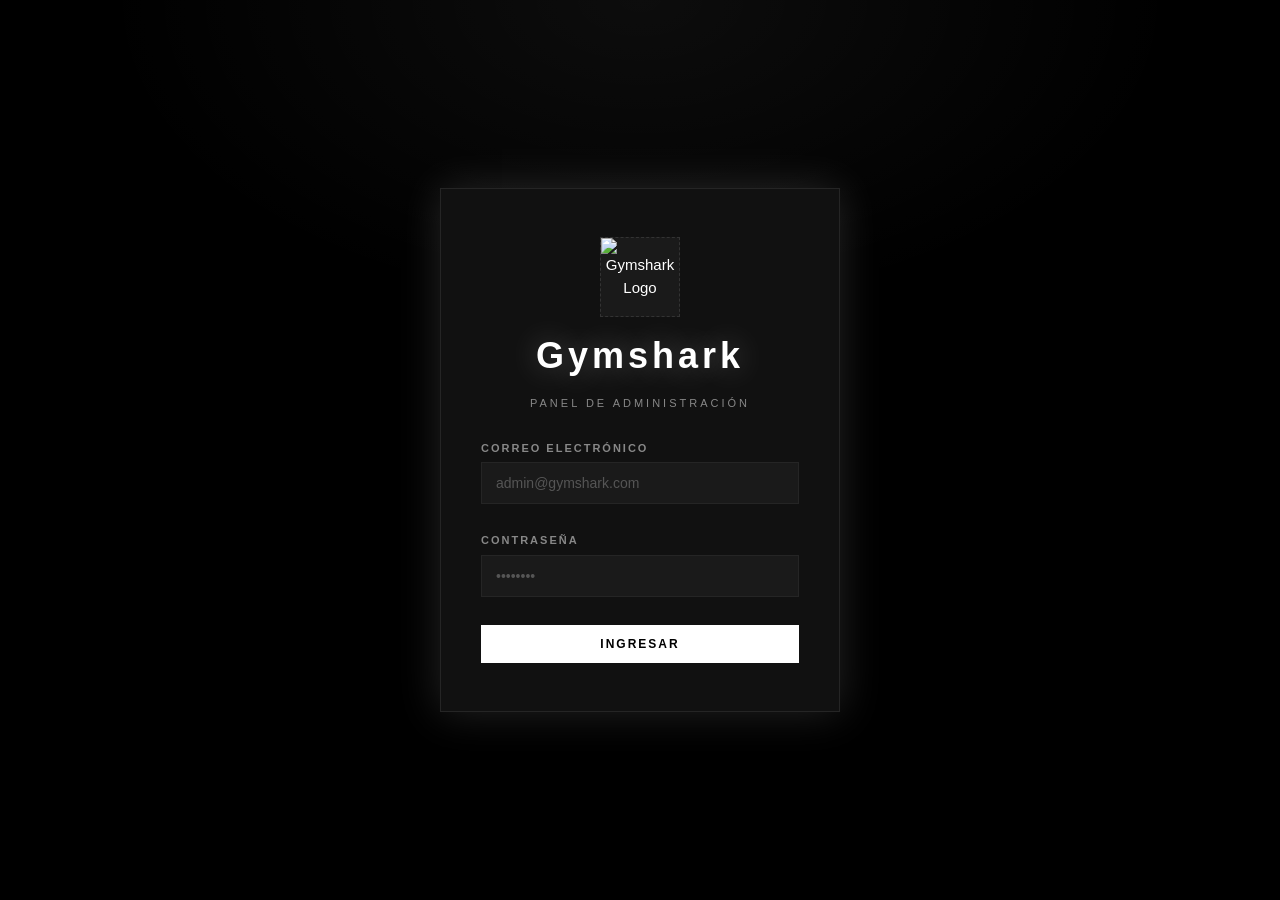
==== Admin/01-html/01-login.html @ c37803ee "feat(borrador): base html y css para admin" ====
<!DOCTYPE html>
<html lang="en">
<head>
    <meta charset="UTF-8">
    <meta name="viewport" content="width=device-width, initial-scale=1.0">
    <title>LOGIN</title>
    <link rel="stylesheet" href="../02-css/00-root.css">
    <link rel="stylesheet" href="../02-css/01-login.css">
</head>
<body>
    
    <div id="page-login" class="page active">
  <div class="login-box">
    <div class="login-brand">
      <img src="LOGO.png" alt="Gymshark Logo" />
      <h1>Gymshark</h1>
      <p>Panel de Administración</p>
    </div>

    <div class="field">
      <label for="login-email">Correo electrónico</label>
      <input id="login-email" type="email" placeholder="admin@gymshark.com" />
    </div>

    <div class="field">
      <label for="login-pass">Contraseña</label>
      <input id="login-pass" type="password" placeholder="••••••••" />
    </div>
    <a href="../01-html/02-dashboard.html"><button class="btn btn-primary" id="btn-login" style="width:100%">Ingresar</button></a>
    
  </div>
</div>
</body>
</html>
---- Admin/02-css/00-root.css ----
:root {
      --black:    #000000;
      --gray-900: #0a0a0a;
      --gray-800: #111111;
      --gray-700: #1a1a1a;
      --gray-600: #252525;
      --gray-500: #333333;
      --gray-400: #555555;
      --gray-300: #888888;
      --gray-200: #bbbbbb;
      --white:    #ffffff;
      --accent:   #ffffff;
      --danger:   #ff3b3b;
      --success:  #2dde98;
      --shadow-sm:  0 0 12px rgba(255,255,255,0.06);
      --shadow-md:  0 0 24px rgba(255,255,255,0.10);
      --shadow-lg:  0 0 40px rgba(255,255,255,0.14);
      --shadow-btn: 0 0 20px rgba(255,255,255,0.25);
      --radius:   4px;
      --sidebar-w: 220px;
      --transition: .2s ease;
    }

    /* ─── RESET ─────────────────────────────────── */
    *, *::before, *::after { box-sizing: border-box; margin: 0; padding: 0; }
    html, body { height: 100%; }
    body {
      font-family: 'Barlow', sans-serif;
      background: var(--black);
      color: var(--white);
      font-size: 15px;
      line-height: 1.5;
    }
    button { font-family: inherit; cursor: pointer; border: none; outline: none; }
    input, textarea, select {
      font-family: inherit;
      font-size: 14px;
      outline: none;
      border: none;
    }
    a { text-decoration: none; color: inherit; }
    ul { list-style: none; }

    /* ─── HELPERS ────────────────────────────────── */
    .hidden   { display: none !important; }
    .page     { display: none; height: 100%; }
    .page.active { display: flex; }
---- Admin/02-css/01-login.css ----
#page-login {
      align-items: center;
      justify-content: center;
      min-height: 100vh;
      background:
        radial-gradient(ellipse 60% 50% at 50% 0%, rgba(255,255,255,0.05) 0%, transparent 70%),
        var(--black);
    }

    .login-box {
      width: 100%;
      max-width: 400px;
      background: var(--gray-800);
      border: 1px solid var(--gray-600);
      box-shadow: var(--shadow-lg);
      padding: 48px 40px;
      display: flex;
      flex-direction: column;
      gap: 28px;
    }

    .login-brand {
      text-align: center;
      display: flex;
      flex-direction: column;
      align-items: center;
      gap: 12px;
    }

    .login-brand img {
      width: 80px;
      height: 80px;
      object-fit: contain;
      /* placeholder mientras no hay imagen */
      background: var(--gray-700);
      border: 1px dashed var(--gray-500);
    }

    .login-brand h1 {
      font-family: 'Bebas Neue', sans-serif;
      font-size: 36px;
      letter-spacing: 4px;
      color: var(--white);
      text-shadow: 0 0 30px rgba(255,255,255,0.3);
    }

    .login-brand p {
      font-size: 11px;
      letter-spacing: 3px;
      text-transform: uppercase;
      color: var(--gray-300);
    }

    .field {
      display: flex;
      flex-direction: column;
      gap: 6px;
    }

    .field label {
      font-size: 11px;
      letter-spacing: 2px;
      text-transform: uppercase;
      color: var(--gray-300);
      font-weight: 600;
    }

    .field input,
    .field textarea,
    .field select {
      background: var(--gray-700);
      border: 1px solid var(--gray-600);
      color: var(--white);
      padding: 12px 14px;
      transition: border var(--transition), box-shadow var(--transition);
    }

    .field input::placeholder,
    .field textarea::placeholder { color: var(--gray-400); }

    .field input:focus,
    .field textarea:focus,
    .field select:focus {
      border-color: var(--white);
      box-shadow: var(--shadow-sm);
    }

    .field select option { background: var(--gray-700); }

    /* ─── BUTTONS ────────────────────────────────── */
    .btn {
      padding: 12px 20px;
      font-size: 12px;
      font-weight: 700;
      letter-spacing: 2px;
      text-transform: uppercase;
      transition: box-shadow var(--transition), transform var(--transition), background var(--transition);
    }

    .btn-primary {
      background: var(--white);
      color: var(--black);
    }
    .btn-primary:hover {
      box-shadow: var(--shadow-btn);
      transform: translateY(-1px);
    }

    .btn-outline {
      background: transparent;
      color: var(--white);
      border: 1px solid var(--gray-500);
    }
    .btn-outline:hover {
      border-color: var(--white);
      box-shadow: var(--shadow-sm);
    }

    .btn-danger {
      background: transparent;
      color: var(--danger);
      border: 1px solid rgba(255,59,59,.35);
      font-size: 11px;
      letter-spacing: 1.5px;
      padding: 8px 14px;
    }
    .btn-danger:hover {
      background: rgba(255,59,59,.08);
      border-color: var(--danger);
    }

    .btn-edit {
      background: transparent;
      color: var(--white);
      border: 1px solid var(--gray-500);
      font-size: 11px;
      letter-spacing: 1.5px;
      padding: 8px 14px;
    }
    .btn-edit:hover {
      border-color: var(--white);
      box-shadow: 0 0 12px rgba(255,255,255,0.15);
    }

    .btn-icon {
      background: none;
      color: var(--gray-300);
      padding: 6px 10px;
      font-size: 16px;
      transition: color var(--transition);
    }
    .btn-icon:hover { color: var(--white); }
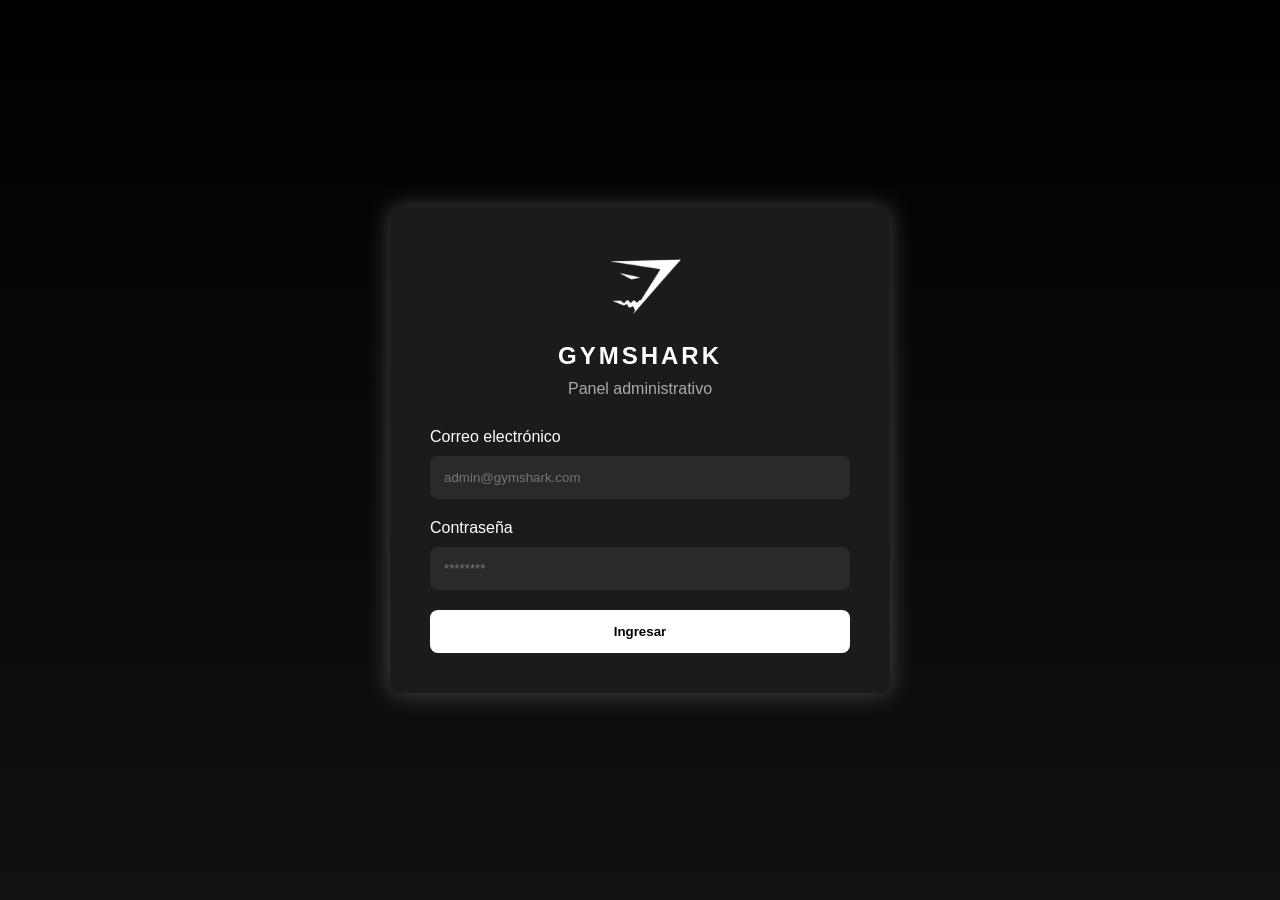
==== commit f89ad7df: "fix(front): ajuste diseño" ====
--- a/Admin/01-html/01-login.html
+++ b/Admin/01-html/01-login.html
@@ -1,34 +1,60 @@
 <!DOCTYPE html>
-<html lang="en">
+<html lang="es">
+
 <head>
+
     <meta charset="UTF-8">
     <meta name="viewport" content="width=device-width, initial-scale=1.0">
-    <title>LOGIN</title>
+
+    <title>Gymshark Login</title>
+
     <link rel="stylesheet" href="../02-css/00-root.css">
     <link rel="stylesheet" href="../02-css/01-login.css">
+
 </head>
+
 <body>
-    
-    <div id="page-login" class="page active">
-  <div class="login-box">
-    <div class="login-brand">
-      <img src="LOGO.png" alt="Gymshark Logo" />
-      <h1>Gymshark</h1>
-      <p>Panel de Administración</p>
-    </div>
 
-    <div class="field">
-      <label for="login-email">Correo electrónico</label>
-      <input id="login-email" type="email" placeholder="admin@gymshark.com" />
-    </div>
+    <section class="login-container">
 
-    <div class="field">
-      <label for="login-pass">Contraseña</label>
-      <input id="login-pass" type="password" placeholder="••••••••" />
-    </div>
-    <a href="../01-html/02-dashboard.html"><button class="btn btn-primary" id="btn-login" style="width:100%">Ingresar</button></a>
-    
-  </div>
-</div>
+        <div class="login-box">
+
+            <!-- LOGO -->
+            <img src="../img/logoGymshark.png" alt="Logo">
+
+            <h1>GYMSHARK</h1>
+
+            <p>Panel administrativo</p>
+
+            <form>
+
+                <div class="input-group">
+
+                    <label>Correo electrónico</label>
+
+                    <input type="email" placeholder="admin@gymshark.com">
+
+                </div>
+
+                <div class="input-group">
+
+                    <label>Contraseña</label>
+
+                    <input type="password" placeholder="********">
+
+                </div>
+
+                <button type="button">
+                    Ingresar
+                </button>
+
+            </form>
+
+        </div>
+
+    </section>
+
+    <script src="../js/app.js"></script>
+
 </body>
-</html>
+</html>
--- a/Admin/02-css/00-root.css
+++ b/Admin/02-css/00-root.css
@@ -1,47 +1,44 @@
-:root {
-      --black:    #000000;
-      --gray-900: #0a0a0a;
-      --gray-800: #111111;
-      --gray-700: #1a1a1a;
-      --gray-600: #252525;
-      --gray-500: #333333;
-      --gray-400: #555555;
-      --gray-300: #888888;
-      --gray-200: #bbbbbb;
-      --white:    #ffffff;
-      --accent:   #ffffff;
-      --danger:   #ff3b3b;
-      --success:  #2dde98;
-      --shadow-sm:  0 0 12px rgba(255,255,255,0.06);
-      --shadow-md:  0 0 24px rgba(255,255,255,0.10);
-      --shadow-lg:  0 0 40px rgba(255,255,255,0.14);
-      --shadow-btn: 0 0 20px rgba(255,255,255,0.25);
-      --radius:   4px;
-      --sidebar-w: 220px;
-      --transition: .2s ease;
-    }
+:root{
 
-    /* ─── RESET ─────────────────────────────────── */
-    *, *::before, *::after { box-sizing: border-box; margin: 0; padding: 0; }
-    html, body { height: 100%; }
-    body {
-      font-family: 'Barlow', sans-serif;
-      background: var(--black);
-      color: var(--white);
-      font-size: 15px;
-      line-height: 1.5;
-    }
-    button { font-family: inherit; cursor: pointer; border: none; outline: none; }
-    input, textarea, select {
-      font-family: inherit;
-      font-size: 14px;
-      outline: none;
-      border: none;
-    }
-    a { text-decoration: none; color: inherit; }
-    ul { list-style: none; }
+    --black:#000;
+    --dark:#111;
+    --gray:#1b1b1b;
+    --light-gray:#2a2a2a;
+    --white:#fff;
+    --red:#ff3b3b;
 
-    /* ─── HELPERS ────────────────────────────────── */
-    .hidden   { display: none !important; }
-    .page     { display: none; height: 100%; }
-    .page.active { display: flex; }+    --shadow:
+    0 0 20px rgba(255,255,255,.12);
+
+    --transition:.3s ease;
+
+    --radius:8px;
+
+    --font:Arial, Helvetica, sans-serif;
+
+}
+
+*{
+    margin:0;
+    padding:0;
+    box-sizing:border-box;
+}
+
+body{
+    background:var(--black);
+    color:var(--white);
+    font-family:var(--font);
+}
+
+button{
+    border:none;
+    cursor:pointer;
+    transition:var(--transition);
+}
+
+input,
+textarea{
+    border:none;
+    outline:none;
+    font-family:var(--font);
+}
--- a/Admin/02-css/01-login.css
+++ b/Admin/02-css/01-login.css
@@ -1,154 +1,123 @@
+.login-container{
 
-    #page-login {
-      align-items: center;
-      justify-content: center;
-      min-height: 100vh;
-      background:
-        radial-gradient(ellipse 60% 50% at 50% 0%, rgba(255,255,255,0.05) 0%, transparent 70%),
-        var(--black);
-    }
+    width:100%;
+    height:100vh;
 
-    .login-box {
-      width: 100%;
-      max-width: 400px;
-      background: var(--gray-800);
-      border: 1px solid var(--gray-600);
-      box-shadow: var(--shadow-lg);
-      padding: 48px 40px;
-      display: flex;
-      flex-direction: column;
-      gap: 28px;
-    }
+    display:flex;
+    justify-content:center;
+    align-items:center;
 
-    .login-brand {
-      text-align: center;
-      display: flex;
-      flex-direction: column;
-      align-items: center;
-      gap: 12px;
-    }
+    background:
+    linear-gradient(to bottom,#000,#111);
+    box-shadow: white;
 
-    .login-brand img {
-      width: 80px;
-      height: 80px;
-      object-fit: contain;
-      /* placeholder mientras no hay imagen */
-      background: var(--gray-700);
-      border: 1px dashed var(--gray-500);
-    }
+}
 
-    .login-brand h1 {
-      font-family: 'Bebas Neue', sans-serif;
-      font-size: 36px;
-      letter-spacing: 4px;
-      color: var(--white);
-      text-shadow: 0 0 30px rgba(255,255,255,0.3);
-    }
+.login-box{
 
-    .login-brand p {
-      font-size: 11px;
-      letter-spacing: 3px;
-      text-transform: uppercase;
-      color: var(--gray-300);
-    }
+    width:500px;
 
-    .field {
-      display: flex;
-      flex-direction: column;
-      gap: 6px;
-    }
+    background:var(--gray);
 
-    .field label {
-      font-size: 11px;
-      letter-spacing: 2px;
-      text-transform: uppercase;
-      color: var(--gray-300);
-      font-weight: 600;
-    }
+    padding:40px;
 
-    .field input,
-    .field textarea,
-    .field select {
-      background: var(--gray-700);
-      border: 1px solid var(--gray-600);
-      color: var(--white);
-      padding: 12px 14px;
-      transition: border var(--transition), box-shadow var(--transition);
-    }
+    border-radius:var(--radius);
 
-    .field input::placeholder,
-    .field textarea::placeholder { color: var(--gray-400); }
+    box-shadow:
+    0 0 25px rgba(255,255,255,.25);
+    transition:
+    transform .3s ease,
+    box-shadow .3s ease;
 
-    .field input:focus,
-    .field textarea:focus,
-    .field select:focus {
-      border-color: var(--white);
-      box-shadow: var(--shadow-sm);
-    }
+}
 
-    .field select option { background: var(--gray-700); }
+.login-box img{
 
-    /* ─── BUTTONS ────────────────────────────────── */
-    .btn {
-      padding: 12px 20px;
-      font-size: 12px;
-      font-weight: 700;
-      letter-spacing: 2px;
-      text-transform: uppercase;
-      transition: box-shadow var(--transition), transform var(--transition), background var(--transition);
-    }
+    width:90px;
 
-    .btn-primary {
-      background: var(--white);
-      color: var(--black);
-    }
-    .btn-primary:hover {
-      box-shadow: var(--shadow-btn);
-      transform: translateY(-1px);
-    }
+    display:block;
 
-    .btn-outline {
-      background: transparent;
-      color: var(--white);
-      border: 1px solid var(--gray-500);
-    }
-    .btn-outline:hover {
-      border-color: var(--white);
-      box-shadow: var(--shadow-sm);
-    }
+    margin:auto;
 
-    .btn-danger {
-      background: transparent;
-      color: var(--danger);
-      border: 1px solid rgba(255,59,59,.35);
-      font-size: 11px;
-      letter-spacing: 1.5px;
-      padding: 8px 14px;
-    }
-    .btn-danger:hover {
-      background: rgba(255,59,59,.08);
-      border-color: var(--danger);
-    }
+    margin-bottom:20px;
 
-    .btn-edit {
-      background: transparent;
-      color: var(--white);
-      border: 1px solid var(--gray-500);
-      font-size: 11px;
-      letter-spacing: 1.5px;
-      padding: 8px 14px;
-    }
-    .btn-edit:hover {
-      border-color: var(--white);
-      box-shadow: 0 0 12px rgba(255,255,255,0.15);
-    }
+}
 
-    .btn-icon {
-      background: none;
-      color: var(--gray-300);
-      padding: 6px 10px;
-      font-size: 16px;
-      transition: color var(--transition);
-    }
-    .btn-icon:hover { color: var(--white); }
+.login-box h1{
 
+    text-align:center;
+
+    margin-bottom:10px;
+
+    letter-spacing:3px;
+
+}
+
+.login-box p{
+
+    text-align:center;
+
+    color:#aaa;
+
+    margin-bottom:30px;
+
+}
+
+.input-group{
+
+    display:flex;
+    flex-direction:column;
+
+    margin-bottom:20px;
+
+}
+
+.input-group label{
+
+    margin-bottom:10px;
+
+}
+
+.input-group input{
+
+    padding:14px;
+
+    border-radius:var(--radius);
+
+    background:var(--light-gray);
+
+    color:white;
+
+}
+
+.input-group input:focus{
+
+    box-shadow:var(--shadow);
+
+}
+
+.login-box button{
+
+    width:100%;
+
+    padding:14px;
+
+    background:white;
+
+    color:black;
+
+    font-weight:bold;
+
+    border-radius:var(--radius);
+
+}
+
+.login-box button:hover{
+
+    background:black;
+
+    color:white;
+
+    box-shadow:var(--shadow);
+
+}
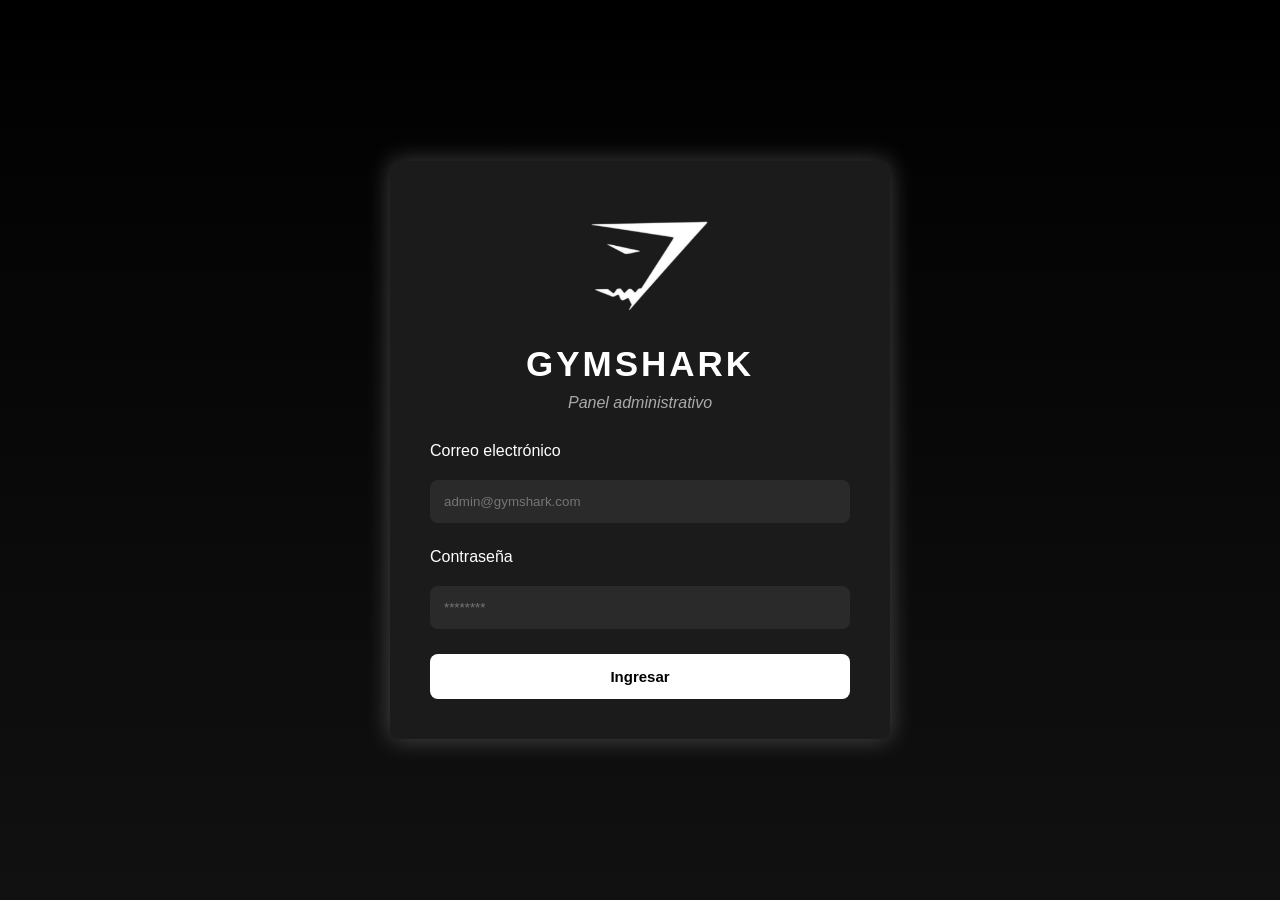
==== commit 3e669faf: "fix(ajuste vista): ajustes, pero con html" ====
--- a/Admin/01-html/01-login.html
+++ b/Admin/01-html/01-login.html
@@ -28,7 +28,7 @@
 
             <form>
 
-                <div class="input-group">
+                <div class="input-datos">
 
                     <label>Correo electrónico</label>
 
@@ -36,7 +36,7 @@
 
                 </div>
 
-                <div class="input-group">
+                <div class="input-datos">
 
                     <label>Contraseña</label>
 
@@ -54,7 +54,6 @@
 
     </section>
 
-    <script src="../js/app.js"></script>
 
 </body>
 </html>
--- a/Admin/02-css/01-login.css
+++ b/Admin/02-css/01-login.css
@@ -25,15 +25,20 @@
 
     box-shadow:
     0 0 25px rgba(255,255,255,.25);
-    transition:
-    transform .3s ease,
-    box-shadow .3s ease;
+    overflow: hidden;
+    transition: 0.4s;
+}
+
+.login-box:hover{
+    transform: translateY(-10px);
+
+    box-shadow: 0 0 20px #ffffff;
 
 }
 
 .login-box img{
 
-    width:90px;
+    width:150px;
 
     display:block;
 
@@ -51,6 +56,8 @@
 
     letter-spacing:3px;
 
+    font-size: 35px;
+
 }
 
 .login-box p{
@@ -61,24 +68,25 @@
 
     margin-bottom:30px;
 
+    font-style: italic;
+
 }
 
-.input-group{
+.input-datos{
 
     display:flex;
     flex-direction:column;
+    margin-bottom:25px;
+
+}
+
+.input-datos label{
 
     margin-bottom:20px;
 
 }
 
-.input-group label{
-
-    margin-bottom:10px;
-
-}
-
-.input-group input{
+.input-datos input{
 
     padding:14px;
 
@@ -90,7 +98,7 @@
 
 }
 
-.input-group input:focus{
+.input-datos input:focus{
 
     box-shadow:var(--shadow);
 
@@ -107,6 +115,7 @@
     color:black;
 
     font-weight:bold;
+    font-size: 15px;
 
     border-radius:var(--radius);
 
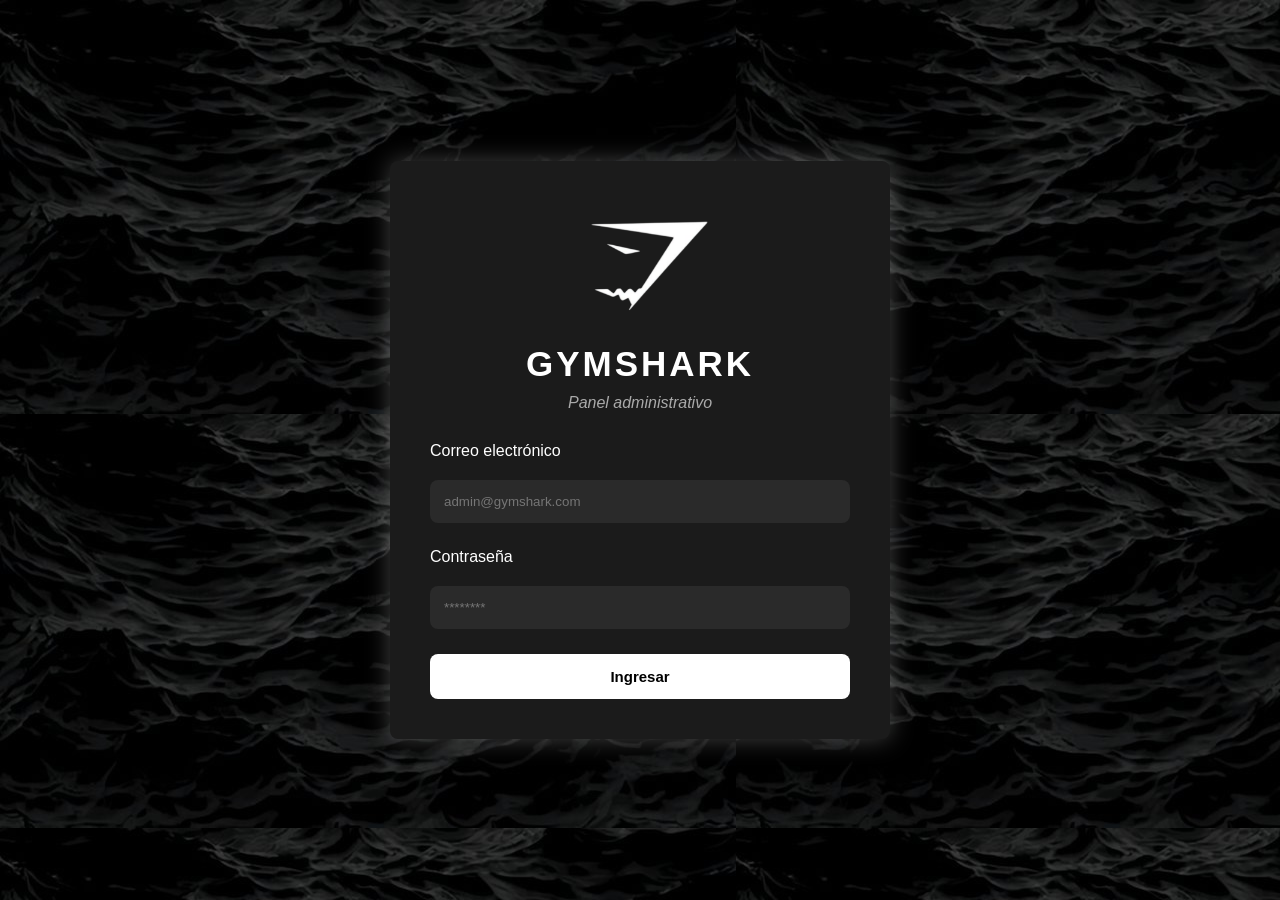
==== commit 01ecac1a: "fix(design): ajustes finales - falta readme" ====
--- a/Admin/01-html/01-login.html
+++ b/Admin/01-html/01-login.html
@@ -19,32 +19,24 @@
 
         <div class="login-box">
 
-            <!-- LOGO -->
             <img src="../img/logoGymshark.png" alt="Logo">
-
             <h1>GYMSHARK</h1>
-
             <p>Panel administrativo</p>
 
             <form>
 
                 <div class="input-datos">
+                    <label>Correo electrónico</label>
+                    <input type="email" placeholder="admin@gymshark.com" id="email">
+                </div>
 
-                    <label>Correo electrónico</label>
-
-                    <input type="email" placeholder="admin@gymshark.com">
+                <div class="input-datos">
+                    <label>Contraseña</label>
+                    <input type="password" placeholder="********" id="pass">
 
                 </div>
 
-                <div class="input-datos">
-
-                    <label>Contraseña</label>
-
-                    <input type="password" placeholder="********">
-
-                </div>
-
-                <button type="button">
+                <button type="button" id="btnIngresar">
                     Ingresar
                 </button>
 
@@ -53,7 +45,7 @@
         </div>
 
     </section>
-
+    <script src="../03-js/01-login.js"></script>
 
 </body>
 </html>
--- a/Admin/02-css/01-login.css
+++ b/Admin/02-css/01-login.css
@@ -1,132 +1,103 @@
-.login-container{
+.body {
+    background-image: url(../img/indexBackground.jpg);
+}
 
-    width:100%;
-    height:100vh;
+.login-container {
 
-    display:flex;
-    justify-content:center;
-    align-items:center;
+    width: 100%;
+    height: 100vh;
 
-    background:
-    linear-gradient(to bottom,#000,#111);
+    display: flex;
+    justify-content: center;
+    align-items: center;
+
+    background-image: url(../img/indexBackground.jpg);
     box-shadow: white;
 
 }
 
-.login-box{
-
-    width:500px;
-
-    background:var(--gray);
-
-    padding:40px;
-
-    border-radius:var(--radius);
-
+.login-box {
+    width: 500px;
+    background: var(--gray);
+    padding: 40px;
+    border-radius: var(--radius);
     box-shadow:
-    0 0 25px rgba(255,255,255,.25);
+        0 0 25px rgba(255, 255, 255, .25);
     overflow: hidden;
     transition: 0.4s;
+    animation: subirLogin 1s ease;
 }
 
-.login-box:hover{
+@keyframes subirLogin {
+    from {
+        opacity: 0;
+        transform: translateY(50px);
+    }
+
+    to {
+        opacity: 1;
+        transform: translateY(0);
+    }
+}
+.login-box:hover {
     transform: translateY(-10px);
-
     box-shadow: 0 0 20px #ffffff;
-
 }
 
-.login-box img{
-
-    width:150px;
-
-    display:block;
-
-    margin:auto;
-
-    margin-bottom:20px;
-
+.login-box img {
+    width: 150px;
+    display: block;
+    margin: auto;
+    margin-bottom: 20px;
 }
 
-.login-box h1{
-
-    text-align:center;
-
-    margin-bottom:10px;
-
-    letter-spacing:3px;
-
+.login-box h1 {
+    text-align: center;
+    margin-bottom: 10px;
+    letter-spacing: 3px;
     font-size: 35px;
-
 }
 
-.login-box p{
-
-    text-align:center;
-
-    color:#aaa;
-
-    margin-bottom:30px;
-
+.login-box p {
+    text-align: center;
+    color: #aaa;
+    margin-bottom: 30px;
     font-style: italic;
-
 }
 
-.input-datos{
-
-    display:flex;
-    flex-direction:column;
-    margin-bottom:25px;
-
+.input-datos {
+    display: flex;
+    flex-direction: column;
+    margin-bottom: 25px;
 }
 
-.input-datos label{
-
-    margin-bottom:20px;
-
+.input-datos label {
+    margin-bottom: 20px;
 }
 
-.input-datos input{
-
-    padding:14px;
-
-    border-radius:var(--radius);
-
-    background:var(--light-gray);
-
-    color:white;
-
+.input-datos input {
+    padding: 14px;
+    border-radius: var(--radius);
+    background: var(--light-gray);
+    color: white;
 }
 
-.input-datos input:focus{
-
-    box-shadow:var(--shadow);
-
+.input-datos input:focus {
+    box-shadow: var(--shadow);
 }
 
-.login-box button{
-
-    width:100%;
-
-    padding:14px;
-
-    background:white;
-
-    color:black;
-
-    font-weight:bold;
+.login-box button {
+    width: 100%;
+    padding: 14px;
+    background: white;
+    color: black;
+    font-weight: bold;
     font-size: 15px;
-
-    border-radius:var(--radius);
-
+    border-radius: var(--radius);
 }
 
-.login-box button:hover{
-
-    background:black;
-
-    color:white;
-
-    box-shadow:var(--shadow);
-
+.login-box button:hover {
+    background: black;
+    color: white;
+    box-shadow: var(--shadow);
 }
